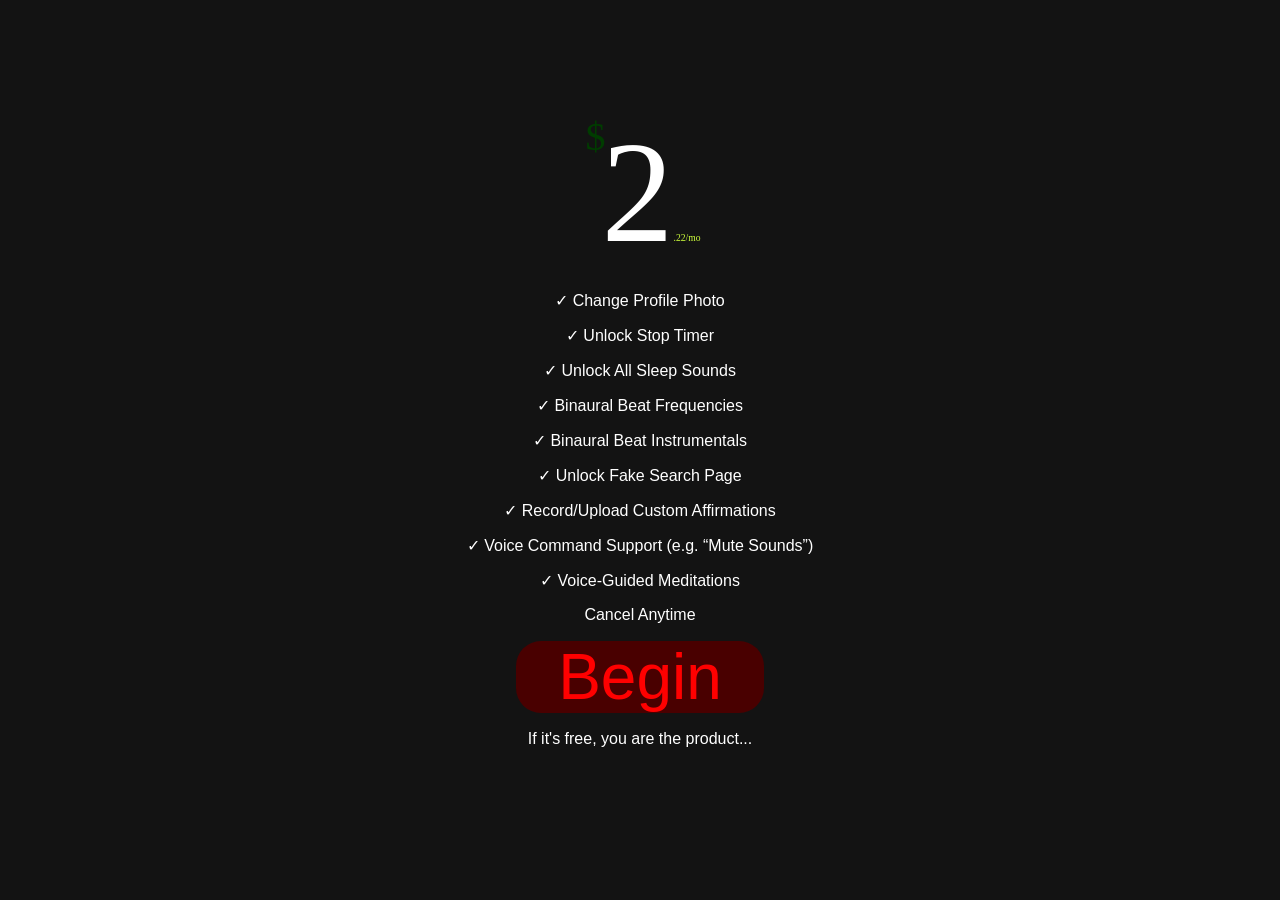
==== pricing.html @ d2834563 "Add files via upload" ====
<!DOCTYPE html>
<html lang="en">
<head>
    <meta charset="UTF-8">
    <meta name="viewport" content="width=device-width, initial-scale=1.0">
    <title>Document</title>
    <link rel="stylesheet" href="styles.css">
    <style>

        body {
            text-align: center;
            background-color: #131313;
            color: white;
        }
      
        /* Screenshots section */
        .screenshots {
            padding: 20px;
            border-bottom: 1px solid #000000;
        }

        .screenshots h2 {
            font-size: 18px;
            font-weight: bold;
            color: white;
            margin-bottom: 10px;
        }

        .screenshots-wrapper {
            display: flex;
            overflow-x: auto;
            padding-bottom: 4vh;
            scroll-snap-type: x mandatory;
            gap: 10px;
        }

        .screenshot {
            height: 150px;
            object-fit: cover;
            border-radius: 8px;
            scroll-snap-align: start;
        }

        /* Reviews Section */
        .reviews-section {
            padding: 20px;
            border-top: 1px solid #000000;
        }

        .reviews-section h2 {
            font-size: 18px;
            font-weight: bold;
            color: white;
            margin-bottom: 10px;
        }

        .review-card {
            background-color: #242424;
            padding: 15px;
            border-radius: 8px;
            margin-bottom: 15px;
            display: flex;
            align-items: center;
        }

        .review-avatar {
            width: 40px;
            height: 40px;
            border-radius: 50%;
            margin-right: 15px;
        }

        .reviewer-name {
            font-weight: bold;
            color: #fff;
        }

        .review-rating {
            color: #ffeb3b;
        }

        .review-text {
            margin-top: 10px;
            color: #ccc;
        }
    </style>
</head>
<body>


    
<x-app-layout>


    <div>
        <!-- Title -->
   
        <!-- End Title -->

             <!-- Card -->
             <div style="background-size: cover; background-repeat: no-repeat; background-position: center; background-image: url('wiresflip4.png');" class="flex flex-col border-0 border-gray-200 text-center shadow-sm rounded-xl p-8 dark:border-gray-200">
               <!-- <div style="background-size: contain; background-repeat: no-repeat; background-position: center; background-image: url(''); height:20vh;"></div> -->
                <div st
                
                yle="font-family: impact; text-align: center; left: 50; margin-top: -3vh; margin: 0vh; font-size: 3rem; padding: 0px;">
                  
                 </div>
                <div style="vertical-align: bottom; margin-right: -6px; font-family: 'Playfair Display', serif; color: rgb(255, 255, 255); font-size: 9rem; margin-top: -3vh;;"><small style="padding-left: -6px; vertical-align: text-top; font-size: 2.5rem; margin-right: -4px; color: rgb(0, 60, 0);">$</small>2<small style="font-size: 0.6rem; vertical-align: initial; color: rgb(206, 255, 60);">.22/mo</small></div>

 <!-- Screenshots
  
                <div class="screenshots">
            <h2>Screenshots</h2>
            <div class="screenshots-wrapper">
                <img class="screenshot" src="screenshotbalance.jpg" class="screenshot" alt="Screenshot 1">
                <img class="screenshot" src="screenshothome.jpg" class="screenshot" alt="Screenshot 2">
                <img class="screenshot" src="screenshotcard.jpg" class="screenshot" alt="Screenshot 3">
                <img class="screenshot" src="screenshotsearch.jpg" class="screenshot" alt="Screenshot 4">
                <img class="screenshot" src="screenshotsuccess.jpg" class="screenshot" alt="Screenshot 5">
                <img class="screenshot" src="screenshotbalance.jpg" class="screenshot" alt="Screenshot 1">
                <img class="screenshot" src="screenshothome.jpg" class="screenshot" alt="Screenshot 2">
                <img class="screenshot" src="screenshotcard.jpg" class="screenshot" alt="Screenshot 3">
                <img class="screenshot" src="screenshotsearch.jpg" class="screenshot" alt="Screenshot 4">
                <img class="screenshot" src="screenshotsuccess.jpg" class="screenshot" alt="Screenshot 5">
            </div>
        </div>
        
        -->


               <p>✓ Change Profile Photo</p>
               <p>✓ Unlock Stop Timer</p>
               <p>✓ Unlock All Sleep Sounds</p>
               <p>✓ Binaural Beat Frequencies</p>
               <p>✓ Binaural Beat Instrumentals</p>               <p>✓ Unlock Fake Search Page</p>
               <p>✓ Record/Upload Custom Affirmations</p>
               <p>✓ Voice Command Support (e.g. “Mute Sounds”)</p>
               <p>✓ Voice-Guided Meditations</p>
             <div><p>Cancel Anytime</p></div>                   

               <a style="background-color: rgb(73, 0, 0); font-size: 4rem; text-decoration: none; color: red; padding-left: 42px; padding-right: 42px; border-radius: 25px;" href="/">Begin</a>

            <div><p>If it's free, you are the product...</p></div>                   

           
               <!--
                <div style="text-align: center;">
                <a style="width: 80vw; background-color: rgb(255, 0, 0); padding: 20 15; width: 20vw;" href="{{ route('checkout', ['plan' => 'price_1RTvIrBs72ErcBwHo2x4l6L6']) }}" class="mt-5 py-3 px-4 inline-flex justify-center items-center gap-x-2 text-sm font-semibold rounded-lg border border-transparent bg-black text-white hover:bg-indigo-700 disabled:opacity-50 disabled:pointer-events-none dark:focus:outline-none dark:focus:ring-1 dark:focus:ring-gray-600" >
                    Begin
                </a>
             </div>
             -->
            </div>
            <!-- End Card -->
</div>



    <div class="py-12">
        <div class="max-w-7xl mx-auto sm:px-6 lg:px-8">
            <div class="bg-white dark:bg-gray-800 overflow-hidden shadow-xl sm:rounded-lg">
            </div>
        </div>
    </div>
</x-app-layout>

    
</body>
</html>
---- styles.css ----
body {
      font-family: sans-serif;
      background: #00CF31;
      display: flex;
      justify-content: center;
      align-items: center;
      height: 100vh;
      margin: 0;
    }

    .success {
  position: fixed;
  top: 0;
  left: 0;
  width: 100vw;
  height: 100vh;
  background-color: #00CF31; /* semi-transparent green */
  z-index: 9999;
  display: none;
  align-items: center;
  justify-content: center;
  text-align: center;
}

.success .content {
  display: flex;
  flex-direction: column;
  align-items: center;
}

.success .content img {
    margin-top: -42px;
  width: 80px; /* Adjust size as needed */
  margin-bottom: 20px;
}

.success .content h1 {
  margin: 0 0 10px;
  font-size: 2em;
}

.success .content p {
  margin: 0;
  font-size: 1.2em;
}


.success-img { 
  height: 64px; 
  width: 64px;
  animation: appear 1.1s ease-out;
}

@keyframes appear {
  from {
    opacity: 0;
  }
  to {
    opacity: 1;
  }
}


.content {
    margin-top: -92px;
      animation: rise-up 0.9s ease-out;
 }

 @keyframes rise-up {
  from {
    transform: translateY(100%);
    opacity: 0;
  }
  to {
    transform: translateY(0);
    opacity: 1;
  }
}


    .top-nav {
  position: fixed;
  top: 0;
  left: 0;
  width: 100%;
  height: 60px;
  background: #00cf3000;
  display: flex;
  justify-content: space-between;
  align-items: center;
  padding: 0 16px;
  color: white;
  z-index: 999;
}

.top-nav i {
  font-size: 24px;
  cursor: pointer;
}

.nav-center span {
  font-size: 18px;
  font-weight: bold;
  color: white;
}

.nav-left,
.nav-right {
  display: flex;
  align-items: center;
  gap: 16px;
}


    .cashapp-container {
      background: #00CF31;
      border-radius: 10px;
      padding: 0px;
      margin-top: -15vh;
<!--       box-shadow: 0 4px 10px rgba(53, 16, 16, 0.15); -->
      width: 100vw;
      text-align: center;
    }

    .display {
      font-size: 6em;
      margin-bottom: 0px;
      margin-top: 10vh;
      border-bottom: 2px solid #00CF31;
      padding: 4px;
      font-family: Impact, Haettenschweiler, 'Arial Bold', sans-serif;
      color: #ffffff;
    }

    .keypad {
      display: grid;
      grid-template-columns: repeat(3, 1fr);
      gap: 10px;
      margin-top: 0;
    }

    .key {
      padding: 15px;
      background-color: #00CF31;
      border: none;
      color: white;
      border-radius: 5px;
      font-size: 1.5em;
      cursor: pointer;
      transition: background font-size 0.4s ease;
    }

    .key:active {
      font-size: 1.8em;
      border-top-left-radius: 20%;
      border-top-right-radius: 20%;
      background-color: #00c52e6e;
      border-bottom: 4px solid #02b62c;
    }

    .zero {
      padding: 15px;
      background-color: #00CF31;
      border: none;
      border-radius: 5px;
      font-size: 1.5em;
      cursor: pointer;
      transition: background 0.2s ease;
    }

    .back {
      background-color: #00CF31;
      color: white;
    }



        .button-container {
        margin-top: 10px;
        align-self: center;
        max-width: 580px;
      display: flex;
      gap: 20px;
    }

    .cash-btn {
      display: flex;
      align-items: center;
      justify-content: center;
      gap: 16px;
      padding: 18px 34px;
      border-radius: 30px;
      font-size: 18px;
      font-weight: bold;
      width: 42vw;
      cursor: pointer;
      border: none;
      transition: all 0.2s ease;
    }

    .balance-button {
            padding: 10px 32px;
      border-radius: 30px;
      font-size: 18px;
      font-weight: bold;
      cursor: pointer;
      border: none;
      color: white;
      margin-bottom: -2vh;
      background-color: #00bd2c;
    }

    .btn-request {
      background-color: #00bd2c;
      color: #ffffff;
    }

       .btn-request::after {
      background-color: #000000;
      color: #ffffff;
    }

    .btn-request:hover {
      background-color: #e6e6e6;
    }

    .btn-pay {
      background-color: #00d54b;
      color: #000;
    }

    .btn-pay:hover {
      background-color: #00b940;
    }

        .btn-pay::after {
      background-color: #00250d;
    }


    
    .bottom-nav {
      position: fixed;
      bottom: 0;
      left: 0;
      width: 100%;
      margin-top: 0px;
      background: #00CF31;
      display: flex;
      justify-content: space-around;
      align-items: center;
      padding: 10px 0;
    }

    .nav-item {
      color: white;
      text-align: center;
      font-size: 42px;
    }

    .nav-item i {
      font-size: 20px;
      display: block;
      margin-bottom: 5px;
    }

    .nav-item.active {
      color: #00d54b;
    }

    .nav-img {
      height: 4vh;
    }
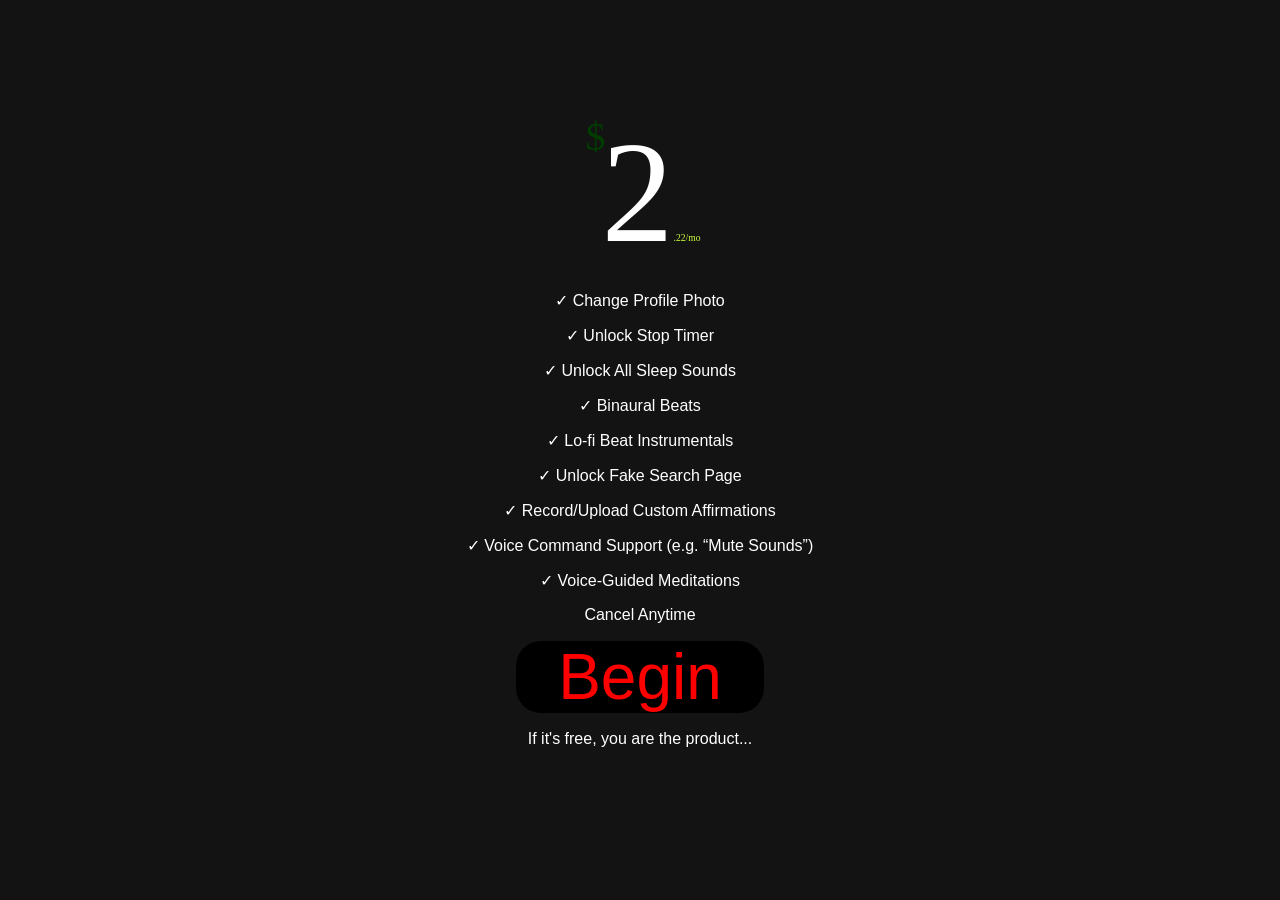
==== commit 177de1c8: "Update pricing.html" ====
--- a/pricing.html
+++ b/pricing.html
@@ -131,14 +131,14 @@
                <p>✓ Change Profile Photo</p>
                <p>✓ Unlock Stop Timer</p>
                <p>✓ Unlock All Sleep Sounds</p>
-               <p>✓ Binaural Beat Frequencies</p>
-               <p>✓ Binaural Beat Instrumentals</p>               <p>✓ Unlock Fake Search Page</p>
+               <p>✓ Binaural Beats</p>
+               <p>✓ Lo-fi Beat Instrumentals</p>               <p>✓ Unlock Fake Search Page</p>
                <p>✓ Record/Upload Custom Affirmations</p>
                <p>✓ Voice Command Support (e.g. “Mute Sounds”)</p>
                <p>✓ Voice-Guided Meditations</p>
              <div><p>Cancel Anytime</p></div>                   
 
-               <a style="background-color: rgb(73, 0, 0); font-size: 4rem; text-decoration: none; color: red; padding-left: 42px; padding-right: 42px; border-radius: 25px;" href="/">Begin</a>
+               <a style="background-color: rgb(0, 0, 0); font-size: 4rem; text-decoration: none; color: red; padding-left: 42px; padding-right: 42px; border-radius: 25px;" href="/">Begin</a>
 
             <div><p>If it's free, you are the product...</p></div>                   
 
@@ -166,4 +166,4 @@
 
     
 </body>
-</html>+</html>
